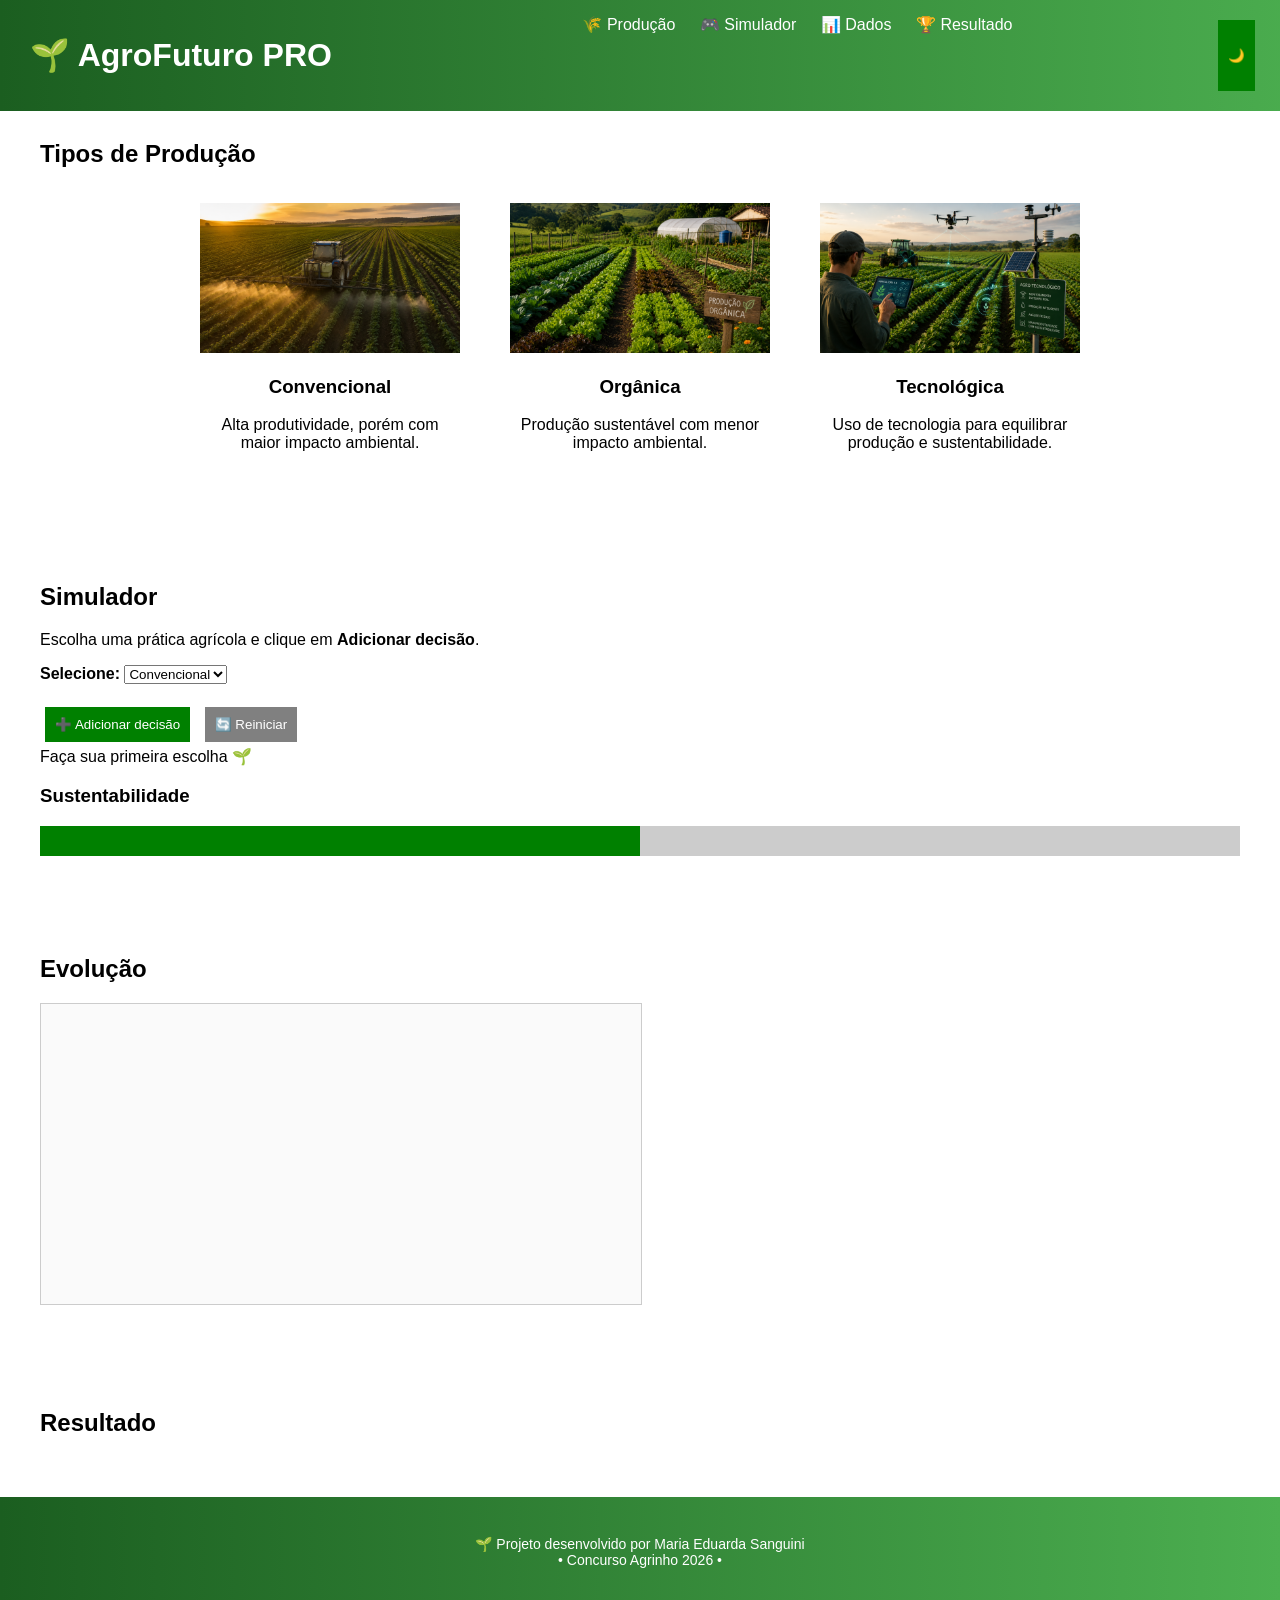
==== index.html @ e2603d2d "organização dos arquivos" ====
<!DOCTYPE html>
<html lang="pt-BR">
<head>
  <meta charset="UTF-8">
  <title>AgroFuturo PRO</title>
  <link rel="stylesheet" href="style.css">
</head>

<body>

<header>
  <h1>🌱 AgroFuturo PRO</h1>

  <nav aria-label="Menu principal">
    <a href="#explicacao">🌾 Produção</a>
    <a href="#simulador">🎮 Simulador</a>
    <a href="#grafico">📊 Dados</a>
    <a href="#resultadoFinal">🏆 Resultado</a>
  </nav>

  <button class="btn-dark" onclick="toggleDarkMode()">🌙</button>
</header>

<section id="explicacao">
  <h2>Tipos de Produção</h2>

  <div class="cards">

  <a href="paginas/convencional.html" class="card">
    <img src="img/convencional.png" alt="Trator aplicando agrotóxico em uma plantação de monocultura">
    <h3>Convencional</h3>
    <p>Alta produtividade, porém com maior impacto ambiental.</p>
  </a>

  <a href="paginas/organica.html" class="card">
    <img src="img/organica.png" alt="Horta com cultivo orgânico de alface e couve">
    <h3>Orgânica</h3>
    <p>Produção sustentável com menor impacto ambiental.</p>
  </a>

  <a href="paginas/tecnologica.html" class="card">
    <img src="img/tecnologica.png" alt="Uso de drones e painéis solares no monitoramento da lavoura">
    <h3>Tecnológica</h3>
    <p>Uso de tecnologia para equilibrar produção e sustentabilidade.</p>
  </a>

</div>
</section>

<section id="simulador">
  <h2>Simulador</h2>

  <p class="instrucao">
    Escolha uma prática agrícola e clique em <b>Adicionar decisão</b>.
  </p>

  <label for="pratica"><b>Selecione:</b></label>
  <select id="pratica">
    <option value="convencional">Convencional</option>
    <option value="organica">Orgânica</option>
    <option value="tecnologica">Tecnológica</option>
  </select>

  <br><br>

  <button onclick="simular()">➕ Adicionar decisão</button>
  <button onclick="reiniciar()" class="reset">🔄 Reiniciar</button>

  <div id="resultado" aria-live="polite">
    Faça sua primeira escolha 🌱
  </div>

  <h3>Sustentabilidade</h3>
  <div class="barra">
    <div id="nivel"></div>
  </div>
</section>

<section id="grafico">
  <h2>Evolução</h2>
  <canvas id="graficoCanvas" width="600" height="300"></canvas>
</section>

<section id="resultadoFinal">
  <h2>Resultado</h2>
  <p id="ranking"></p>
  <p id="relatorio"></p>
</section>

<footer>
  <p>
    🌱 Projeto desenvolvido por Maria Eduarda Sanguini<br>
    • Concurso Agrinho 2026 • 
  </p>
</footer>

<script src="script.js"></script>

</body>
</html>
---- style.css ----
body {
  margin: 0;
  font-family: Arial;
  padding-top: 80px;
}

header {
  position: fixed;
  top: 0;
  width: 100%;
  z-index: 1000; 
  background: linear-gradient(90deg, #1b5e20, #4caf50);
  color: white;
  display: flex;
  justify-content: space-between;
  padding: 15px 30px; 
  backdrop-filter: blur(6px);
}

.btn-dark {
  position: relative;
  right: 50px;
}

nav a {
  color: white;
  margin: 0 10px;
  text-decoration: none;
}

section {
  padding: 40px;
  scroll-margin-top: 100px;
}

.cards {
  display: flex;
  gap: 20px;
  flex-wrap: wrap;
  justify-content: center;
}

.card {
  text-decoration: none;
  color: inherit;
  width: 260px;
  background: white;
  border-radius: 12px;
  padding: 15px;
  text-align: center;
  transition: transform 0.3s, box-shadow 0.3s;
}
.card:hover {
  transform: translateY(-8px) scale(1.03);
  box-shadow: 0 12px 25px rgba(0,0,0,0.2);
}

.card img {
  width: 100%;
  height: 150px;
  object-fit: cover;
}

button {
  padding: 10px;
  margin: 5px;
  background: green;
  color: white;
  border: none;
  cursor: pointer;
}

.reset {
  background: gray;
}

.barra {
  width: 100%;
  height: 30px;
  background: #ccc;
}

#nivel {
  height: 100%;
  width: 50%;
  background: green;
}

/* gráfico */
canvas {
  background: #fafafa;
  border: 1px solid #ccc;
}

body {
  margin: 0;
  padding-top: 80px; /* 👈 compensação do menu fixo */
}

footer {
  text-align: center;
  padding: 25px;
  background: linear-gradient(90deg, #1b5e20, #4caf50);
  color: white;
  font-size: 14px;
}

/* dark mode */
.dark-mode footer {
  background: #0d1f0f;
}

/* dark mode */
.dark-mode {
  background: #121212;
  color: white;
}

.dark-mode section {
  background: #181818;
}

.dark-mode .card {
  background: #222;
}

.dark-mode canvas {
  background: #1e1e1e;
}

/* estilo da página convencional*/

.pagina-detalhe {
  display: flex;
  justify-content: center;
  align-items: center;
  padding: 120px 20px;
}

/* Caixa elegante do conteúdo */
.conteudo-box {
  max-width: 800px;
  background: white;
  padding: 30px;
  border-radius: 15px;
  text-align: center;

  /* sombra elegante */
  box-shadow: 0 10px 30px rgba(0,0,0,0.15);
}

/* Imagem menor e mais refinada */
.img-detalhe {
  width: 100%;
  max-width: 400px;
  border-radius: 12px;
  margin-bottom: 20px;

  /* leve sombra na imagem */
  box-shadow: 0 6px 15px rgba(0,0,0,0.2);
}

/* Título */
.conteudo-box h2 {
  margin-bottom: 15px;
}

/* Texto mais confortável */
.conteudo-box p {
  text-align: justify;
  line-height: 1.6;
  margin-bottom: 15px;
}

/* Botão elegante */
.conteudo-box button {
  margin-top: 20px;
  padding: 10px 20px;
  border: none;
  border-radius: 8px;
  background: #2e7d32;
  color: white;
  cursor: pointer;
  transition: 0.3s;
}

.conteudo-box button:hover {
  background: #1b5e20;
}
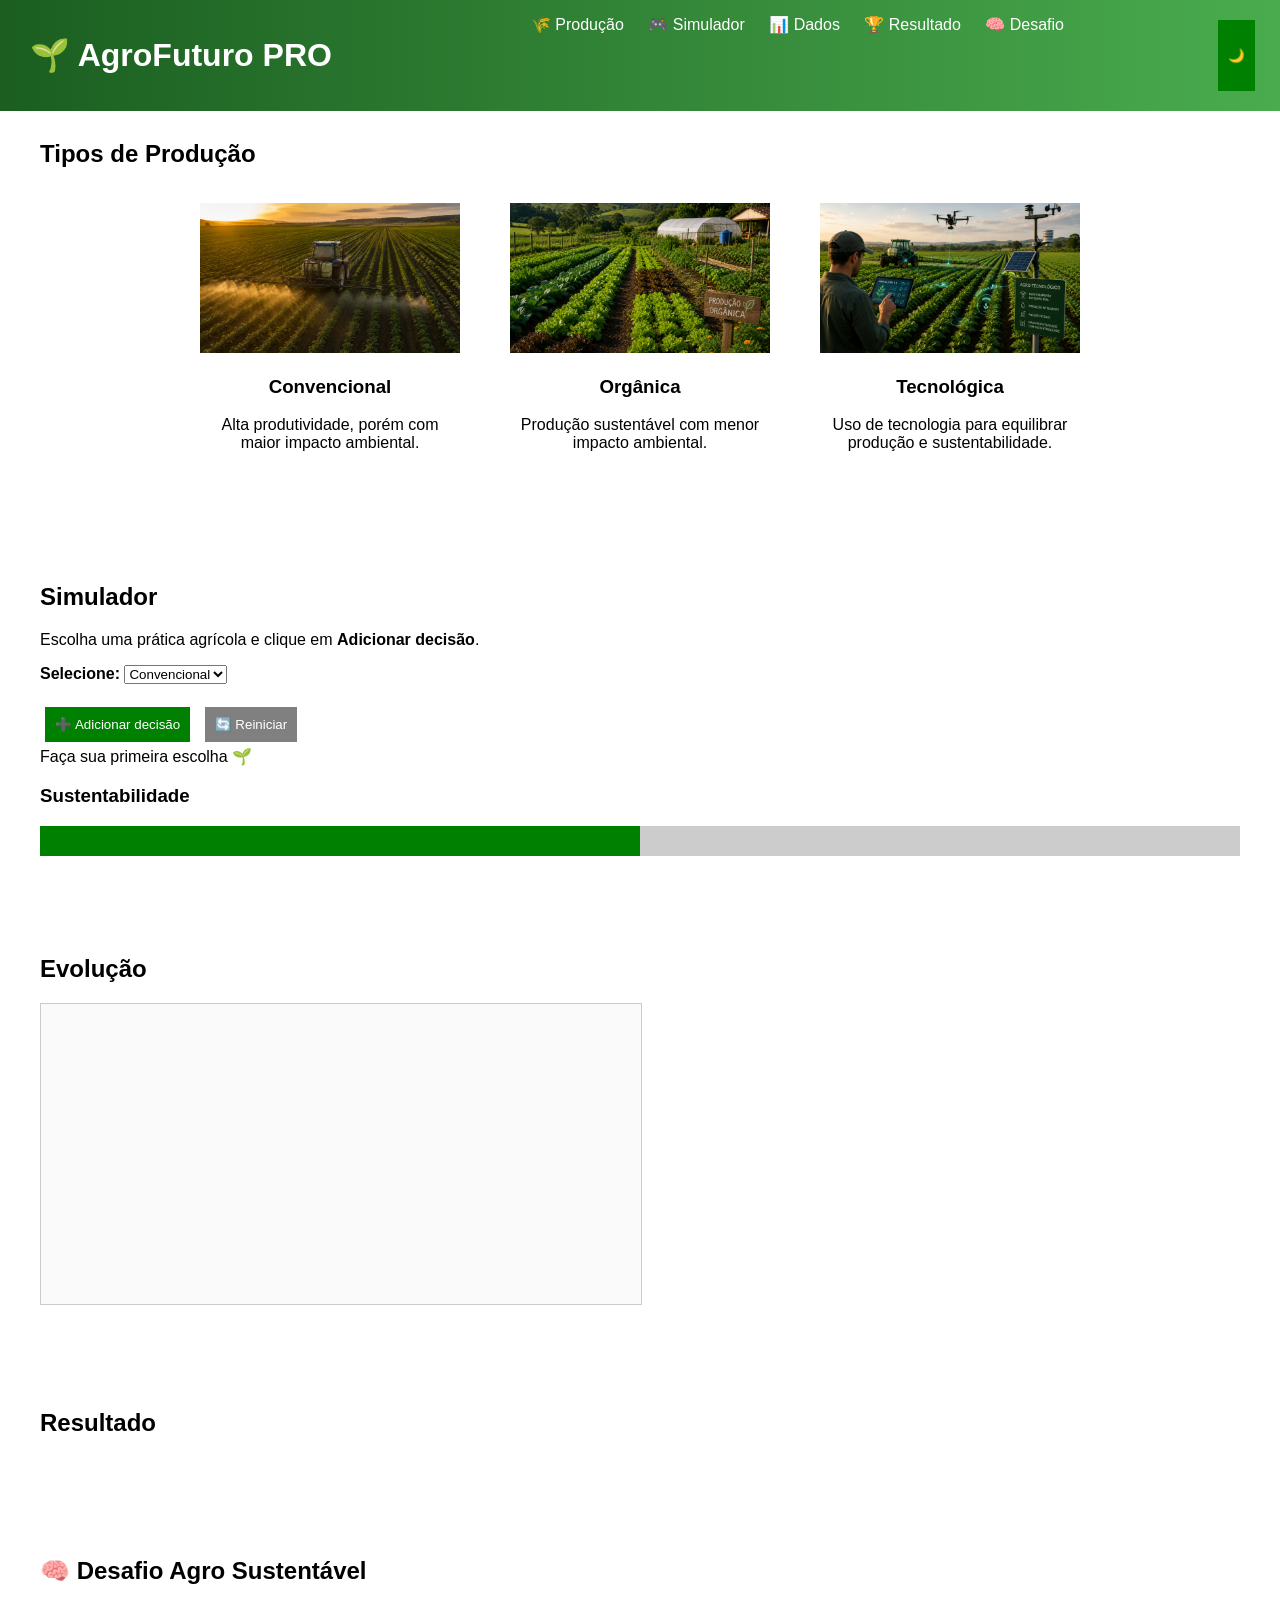
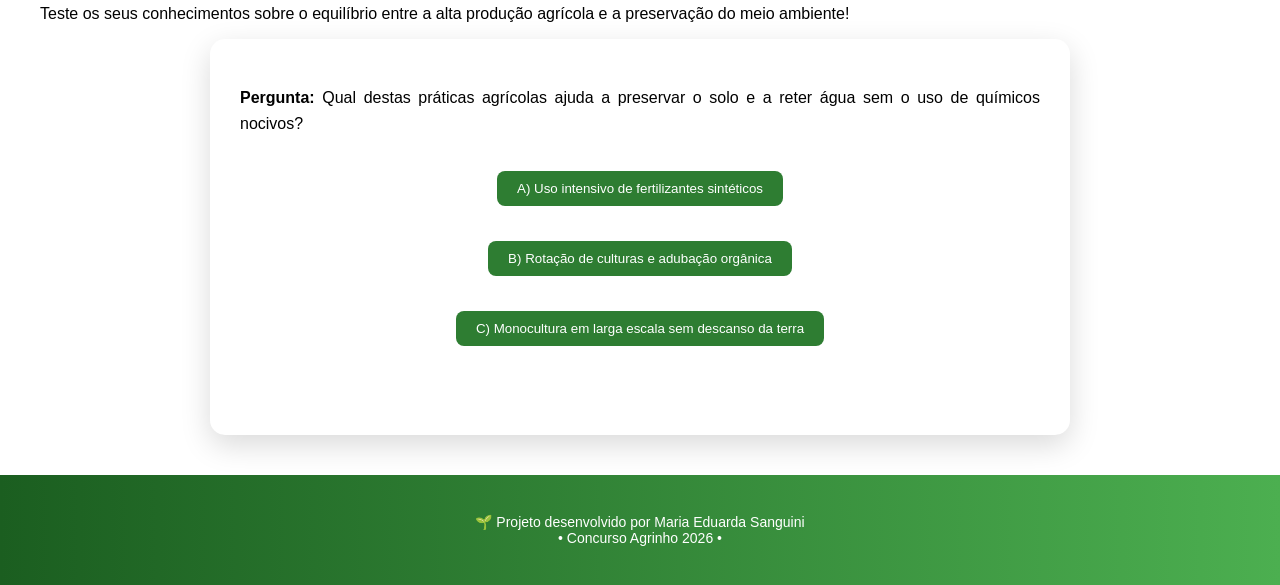
==== commit b5fc366d: "adição de uma nova funcionalidade" ====
--- a/index.html
+++ b/index.html
@@ -16,6 +16,7 @@
     <a href="#simulador">🎮 Simulador</a>
     <a href="#grafico">📊 Dados</a>
     <a href="#resultadoFinal">🏆 Resultado</a>
+    <a href="#desafio">🧠 Desafio</a>
   </nav>
 
   <button class="btn-dark" onclick="toggleDarkMode()">🌙</button>
@@ -87,6 +88,23 @@
   <p id="relatorio"></p>
 </section>
 
+<section id="desafio">
+    <h2>🧠 Desafio Agro Sustentável</h2>
+    <p>Teste os seus conhecimentos sobre o equilíbrio entre a alta produção agrícola e a preservação do meio ambiente!</p>
+    
+    <div class="conteudo-box" style="margin: 0 auto;">
+        <p id="pergunta"><b>Pergunta:</b> Qual destas práticas agrícolas ajuda a preservar o solo e a reter água sem o uso de químicos nocivos?</p>
+        
+        <div style="display: flex; flex-direction: column; gap: 10px; align-items: center;">
+            <button onclick="verificarResposta(false)">A) Uso intensivo de fertilizantes sintéticos</button>
+            <button onclick="verificarResposta(true)">B) Rotação de culturas e adubação orgânica</button>
+            <button onclick="verificarResposta(false)">C) Monocultura em larga escala sem descanso da terra</button>
+        </div>
+        
+        <p id="resultado-quiz" style="margin-top: 15px; font-weight: bold; min-height: 24px;"></p>
+    </div>
+</section>
+
 <footer>
   <p>
     🌱 Projeto desenvolvido por Maria Eduarda Sanguini<br>
--- a/style.css
+++ b/style.css
@@ -186,4 +186,10 @@
 
 .conteudo-box button:hover {
   background: #1b5e20;
+}
+
+.dark-mode .conteudo-box {
+    background: #222222; /* Um cinza escuro elegante */
+    color: white;        /* Garante que o texto fique branco dentro dela */
+    box-shadow: 0 10px 30px rgba(0, 0, 0, 0.5); /* Sombra mais escura para combinar */
 }
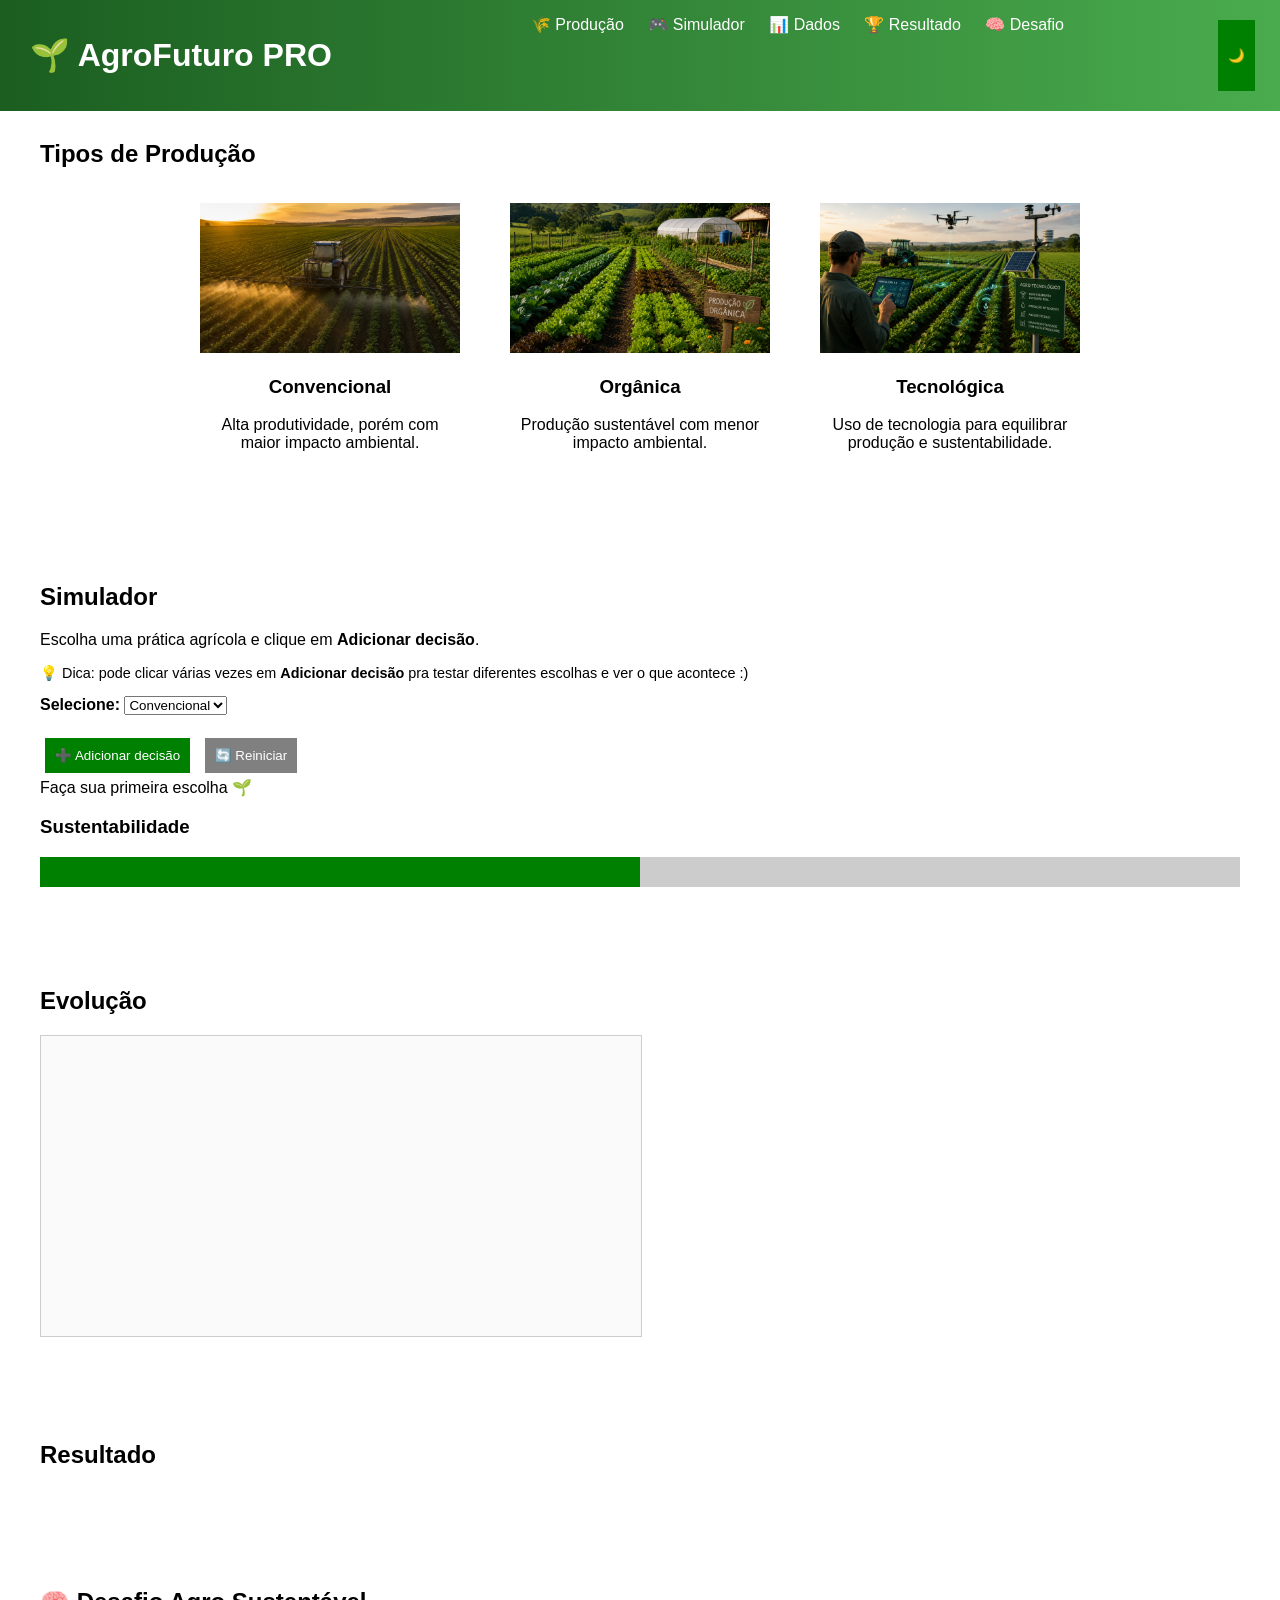
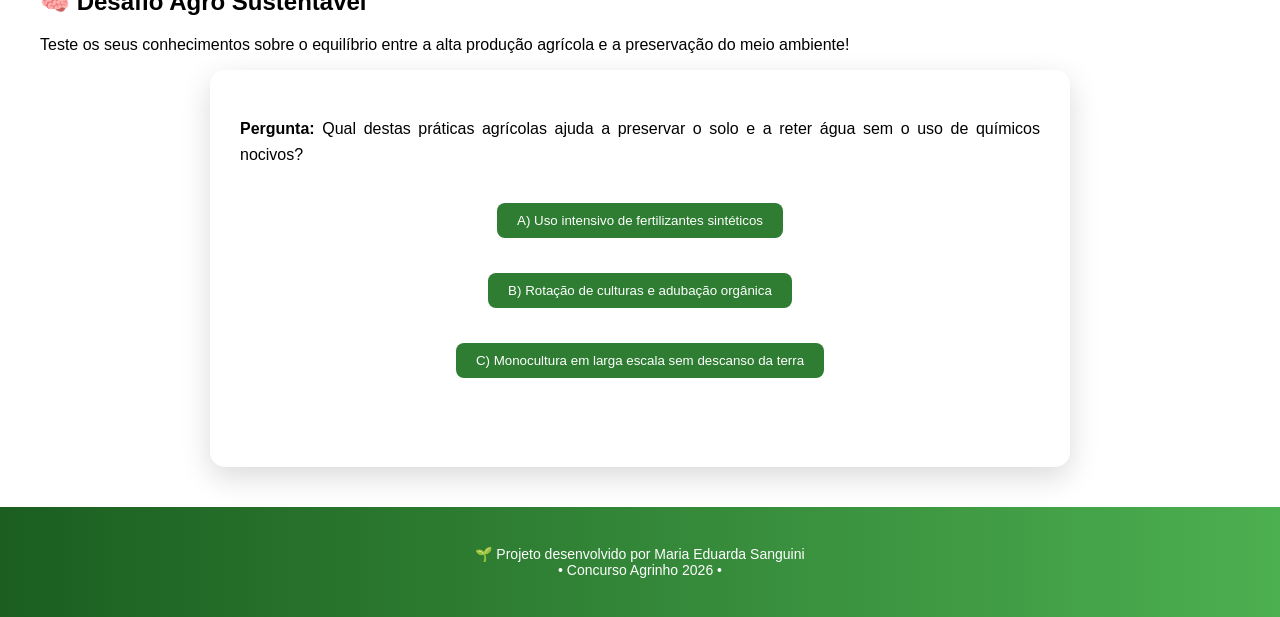
==== commit 3fdf6837: "adição de uma dica" ====
--- a/index.html
+++ b/index.html
@@ -3,6 +3,8 @@
 <head>
   <meta charset="UTF-8">
   <title>AgroFuturo PRO</title>
+
+  <!-- aqui estou puxando o arquivo de estilo (CSS) -->
   <link rel="stylesheet" href="style.css">
 </head>
 
@@ -11,6 +13,8 @@
 <header>
   <h1>🌱 AgroFuturo PRO</h1>
 
+  <!-- menu de navegação do site -->
+  <!-- esses links levam para partes da mesma página -->
   <nav aria-label="Menu principal">
     <a href="#explicacao">🌾 Produção</a>
     <a href="#simulador">🎮 Simulador</a>
@@ -19,6 +23,7 @@
     <a href="#desafio">🧠 Desafio</a>
   </nav>
 
+  <!-- botão que ativa o modo escuro -->
   <button class="btn-dark" onclick="toggleDarkMode()">🌙</button>
 </header>
 
@@ -27,6 +32,7 @@
 
   <div class="cards">
 
+  <!-- cada card é clicável e leva para outra página -->
   <a href="paginas/convencional.html" class="card">
     <img src="img/convencional.png" alt="Trator aplicando agrotóxico em uma plantação de monocultura">
     <h3>Convencional</h3>
@@ -51,10 +57,15 @@
 <section id="simulador">
   <h2>Simulador</h2>
 
+  <!-- instrução para o usuário -->
   <p class="instrucao">
     Escolha uma prática agrícola e clique em <b>Adicionar decisão</b>.
   </p>
+  <p class="instrucao" style="font-size: 0.9em;">
+  💡 Dica: pode clicar várias vezes em <b>Adicionar decisão</b> pra testar diferentes escolhas e ver o que acontece :)
+</p>
 
+  <!-- select = caixinha de seleção -->
   <label for="pratica"><b>Selecione:</b></label>
   <select id="pratica">
     <option value="convencional">Convencional</option>
@@ -64,14 +75,20 @@
 
   <br><br>
 
+  <!-- botão que chama a função simular() -->
   <button onclick="simular()">➕ Adicionar decisão</button>
+
+  <!-- botão para reiniciar tudo -->
   <button onclick="reiniciar()" class="reset">🔄 Reiniciar</button>
 
+  <!-- aqui aparece o resultado das escolhas -->
   <div id="resultado" aria-live="polite">
     Faça sua primeira escolha 🌱
   </div>
 
   <h3>Sustentabilidade</h3>
+
+  <!-- barrinha que mostra o nível -->
   <div class="barra">
     <div id="nivel"></div>
   </div>
@@ -79,28 +96,55 @@
 
 <section id="grafico">
   <h2>Evolução</h2>
+
+  <!-- canvas usado para desenhar o gráfico com JavaScript -->
   <canvas id="graficoCanvas" width="600" height="300"></canvas>
 </section>
 
 <section id="resultadoFinal">
   <h2>Resultado</h2>
+
+  <!-- ranking final -->
   <p id="ranking"></p>
+
+  <!-- explicação do resultado -->
   <p id="relatorio"></p>
 </section>
 
 <section id="desafio">
     <h2>🧠 Desafio Agro Sustentável</h2>
+
+    <!-- pequeno texto explicando o quiz -->
     <p>Teste os seus conhecimentos sobre o equilíbrio entre a alta produção agrícola e a preservação do meio ambiente!</p>
     
+    <!-- caixinha do quiz -->
     <div class="conteudo-box" style="margin: 0 auto;">
-        <p id="pergunta"><b>Pergunta:</b> Qual destas práticas agrícolas ajuda a preservar o solo e a reter água sem o uso de químicos nocivos?</p>
         
+        <!-- pergunta -->
+        <p id="pergunta">
+          <b>Pergunta:</b> Qual destas práticas agrícolas ajuda a preservar o solo e a reter água sem o uso de químicos nocivos?
+        </p>
+        
+        <!-- botões das respostas -->
         <div style="display: flex; flex-direction: column; gap: 10px; align-items: center;">
-            <button onclick="verificarResposta(false)">A) Uso intensivo de fertilizantes sintéticos</button>
-            <button onclick="verificarResposta(true)">B) Rotação de culturas e adubação orgânica</button>
-            <button onclick="verificarResposta(false)">C) Monocultura em larga escala sem descanso da terra</button>
+            
+            <!-- false = resposta errada -->
+            <button onclick="verificarResposta(false)">
+              A) Uso intensivo de fertilizantes sintéticos
+            </button>
+
+            <!-- true = resposta certa -->
+            <button onclick="verificarResposta(true)">
+              B) Rotação de culturas e adubação orgânica
+            </button>
+
+            <!-- errada também -->
+            <button onclick="verificarResposta(false)">
+              C) Monocultura em larga escala sem descanso da terra
+            </button>
         </div>
         
+        <!-- aqui aparece se acertou ou errou -->
         <p id="resultado-quiz" style="margin-top: 15px; font-weight: bold; min-height: 24px;"></p>
     </div>
 </section>
@@ -112,6 +156,7 @@
   </p>
 </footer>
 
+<!-- aqui estou conectando o JavaScript -->
 <script src="script.js"></script>
 
 </body>
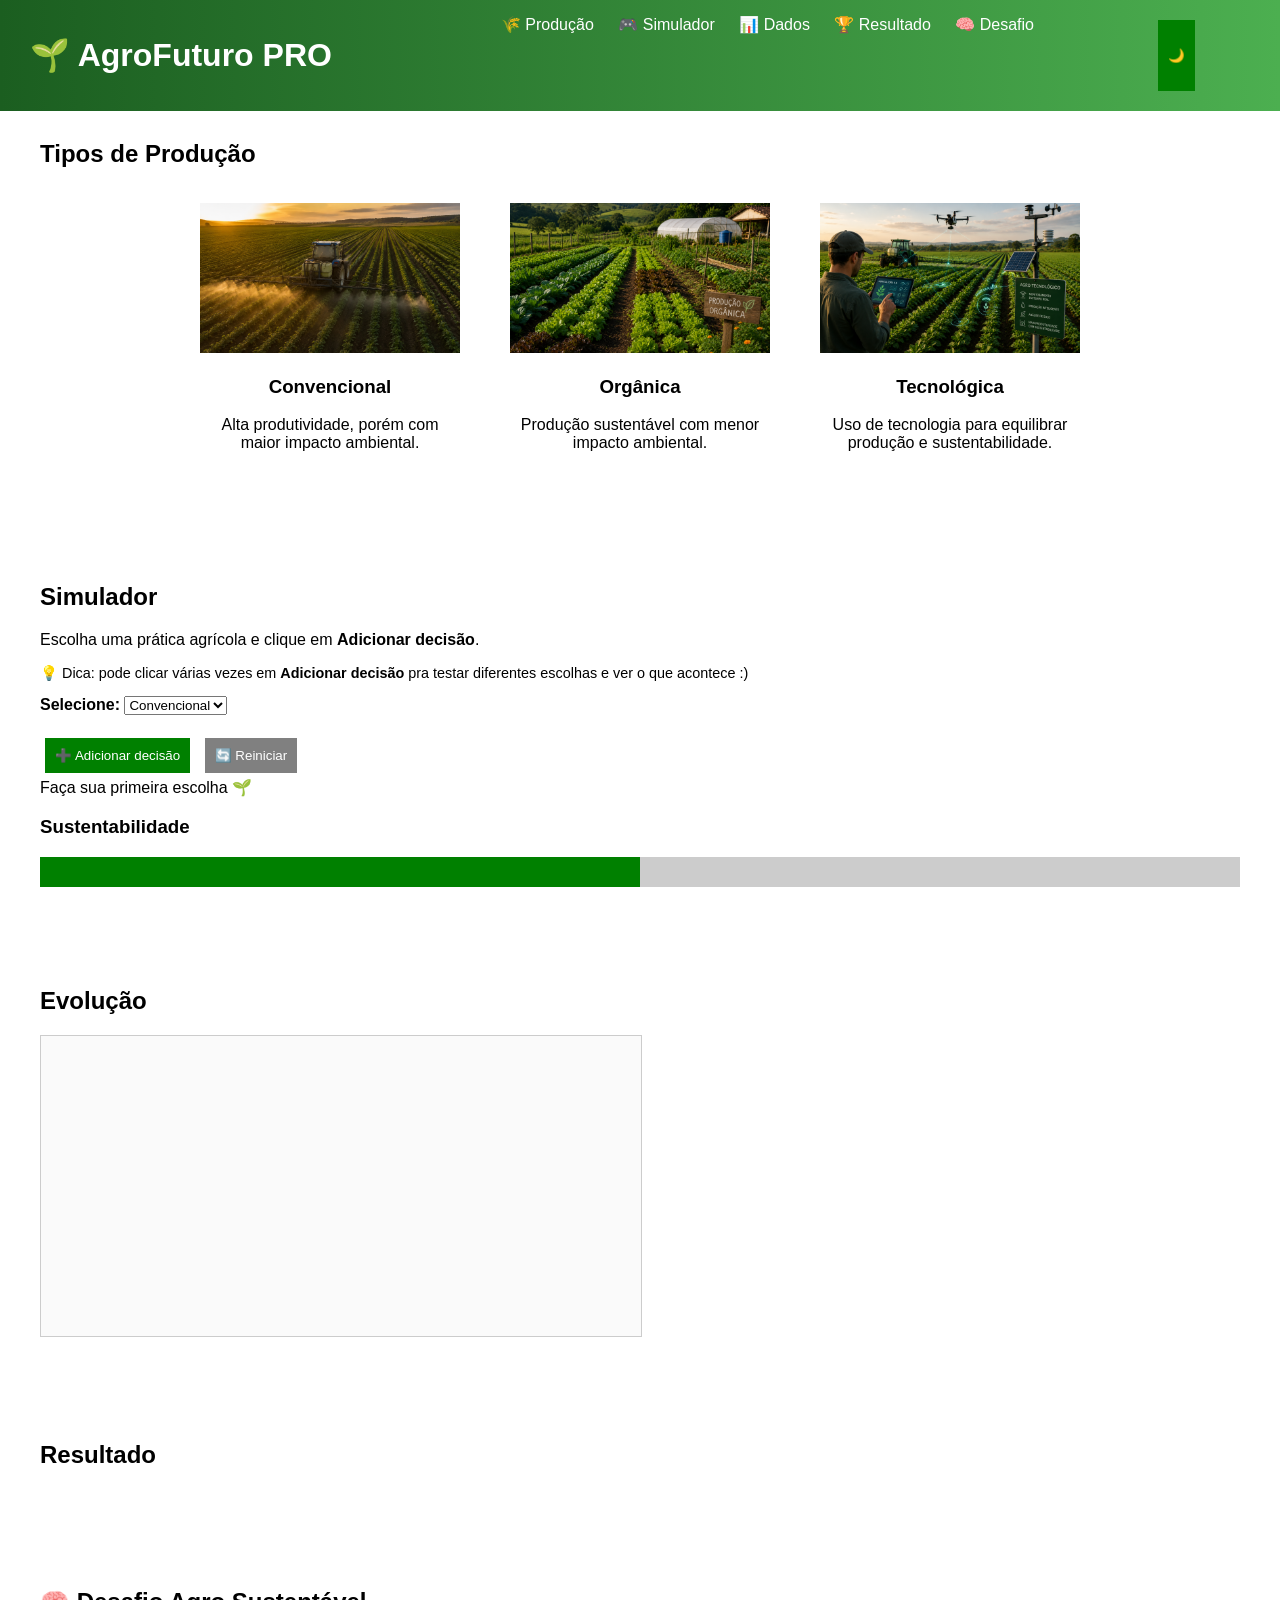
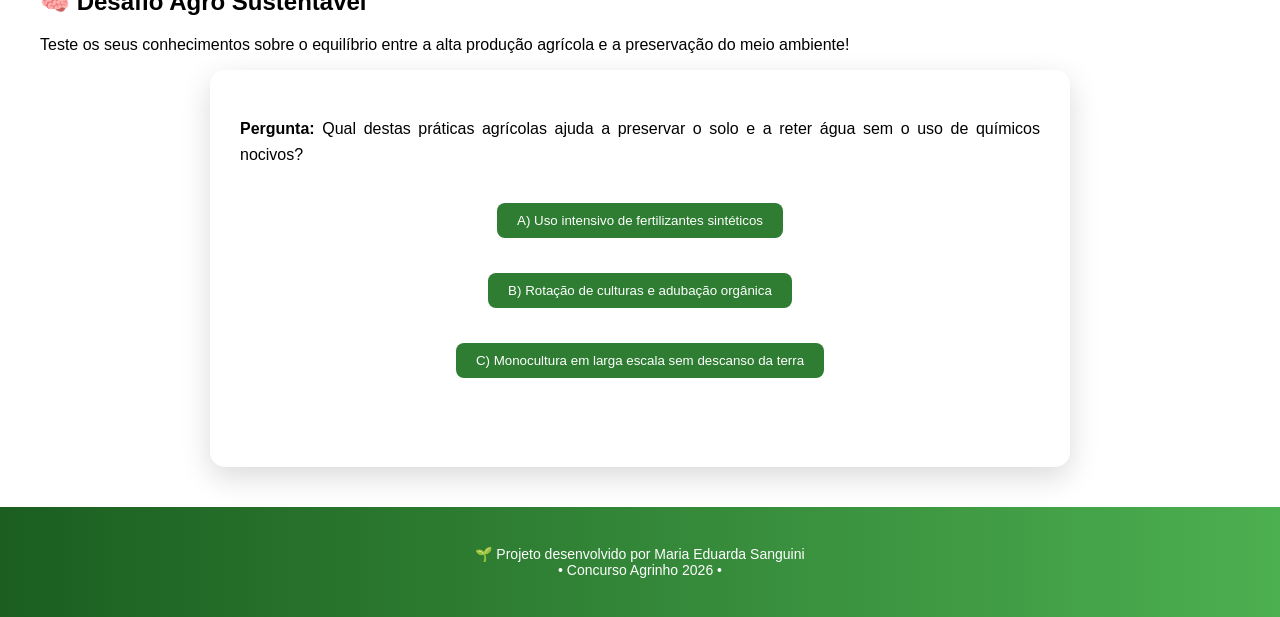
==== commit ff52f7a1: "correções" ====
--- a/index.html
+++ b/index.html
@@ -2,11 +2,13 @@
 <html lang="pt-BR">
 <head>
   <meta charset="UTF-8">
+  <meta name="viewport" content="width=device-width, initial-scale=1.0">
   <title>AgroFuturo PRO</title>
 
   <!-- aqui estou puxando o arquivo de estilo (CSS) -->
   <link rel="stylesheet" href="style.css">
 </head>
+<main>
 
 <body>
 
@@ -149,6 +151,8 @@
     </div>
 </section>
 
+</main>
+
 <footer>
   <p>
     🌱 Projeto desenvolvido por Maria Eduarda Sanguini<br>
--- a/style.css
+++ b/style.css
@@ -15,6 +15,7 @@
   justify-content: space-between;
   padding: 15px 30px; 
   backdrop-filter: blur(6px);
+  box-sizing: border-box;
 }
 
 .btn-dark {
@@ -90,6 +91,7 @@
 canvas {
   background: #fafafa;
   border: 1px solid #ccc;
+  max-width: 100%;
 }
 
 body {
@@ -192,4 +194,83 @@
     background: #222222; /* Um cinza escuro elegante */
     color: white;        /* Garante que o texto fique branco dentro dela */
     box-shadow: 0 10px 30px rgba(0, 0, 0, 0.5); /* Sombra mais escura para combinar */
+}
+
+/* ==========================
+   RESPONSIVIDADE CELULAR
+========================== */
+@media (max-width: 768px) {
+
+  body {
+    padding-top: 120px;
+  }
+
+  header {
+    flex-direction: column;
+    align-items: center;
+    text-align: center;
+    padding: 15px;
+  }
+
+  nav {
+    margin-top: 10px;
+  }
+
+  nav a {
+    display: inline-block;
+    margin: 6px;
+    font-size: 14px;
+  }
+
+  .btn-dark {
+    position: static;
+    margin-top: 10px;
+  }
+
+  section {
+    padding: 25px 15px;
+  }
+
+  .cards {
+    flex-direction: column;
+    align-items: center;
+  }
+
+  .card {
+    width: 90%;
+    max-width: 350px;
+  }
+
+  .card img {
+    height: 180px;
+  }
+
+  .pagina-detalhe {
+    padding: 110px 15px 40px;
+  }
+
+  .conteudo-box {
+    padding: 20px;
+  }
+
+  .conteudo-box p {
+    text-align: left;
+    font-size: 16px;
+    line-height: 1.8;
+  }
+
+  .img-detalhe {
+    max-width: 100%;
+  }
+
+  canvas {
+    width: 100% !important;
+    height: auto !important;
+  }
+
+  button {
+    width: 100%;
+    max-width: 300px;
+  }
+
 }
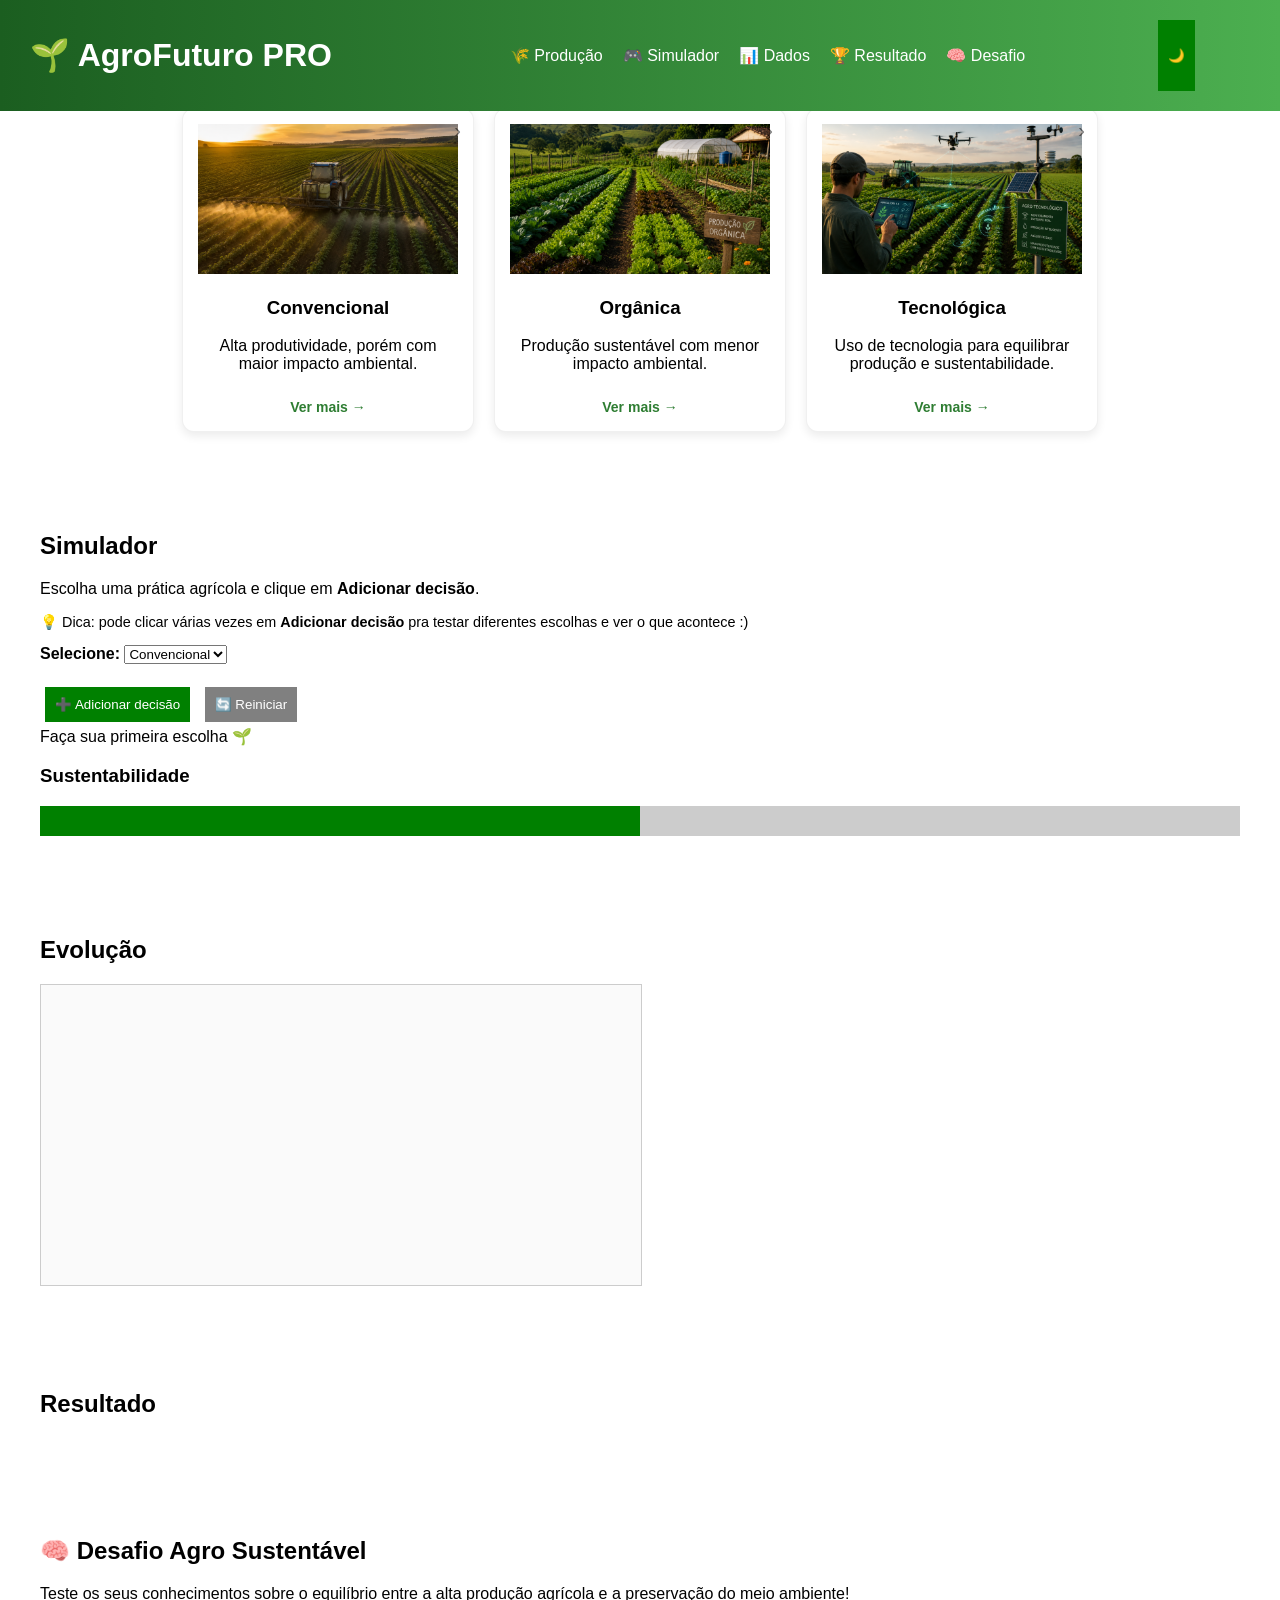
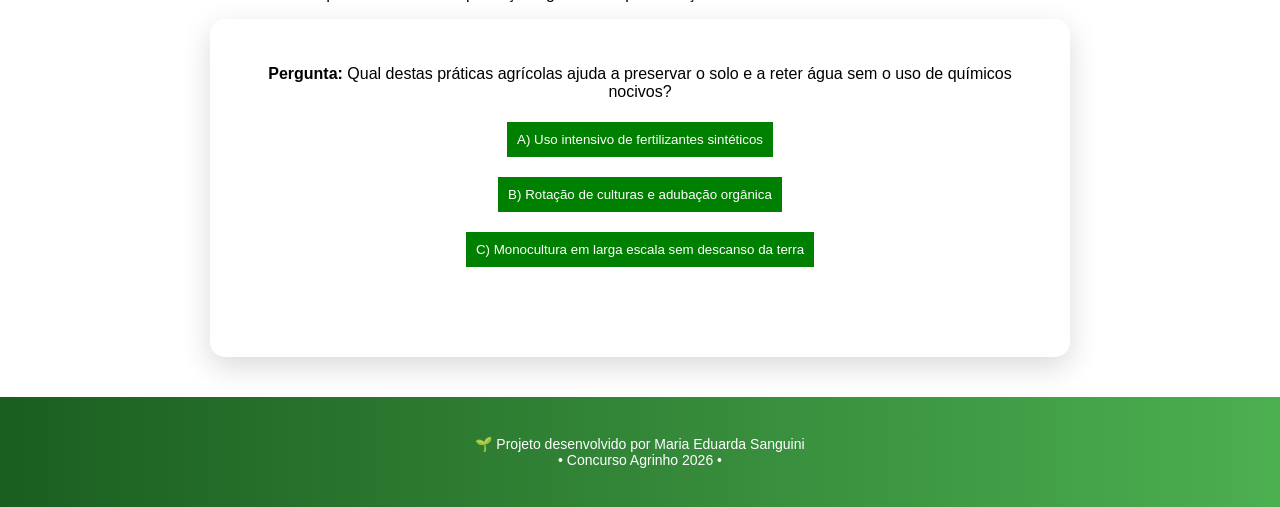
==== commit 3047e061: "correções" ====
--- a/index.html
+++ b/index.html
@@ -8,9 +8,10 @@
   <!-- aqui estou puxando o arquivo de estilo (CSS) -->
   <link rel="stylesheet" href="style.css">
 </head>
-<main>
 
 <body>
+
+<main>
 
 <header>
   <h1>🌱 AgroFuturo PRO</h1>
@@ -39,21 +40,30 @@
     <img src="img/convencional.png" alt="Trator aplicando agrotóxico em uma plantação de monocultura">
     <h3>Convencional</h3>
     <p>Alta produtividade, porém com maior impacto ambiental.</p>
+
+    <!-- indicador de clique (novo) -->
+    <span class="card-cta">Ver mais →</span>
   </a>
 
   <a href="paginas/organica.html" class="card">
     <img src="img/organica.png" alt="Horta com cultivo orgânico de alface e couve">
     <h3>Orgânica</h3>
     <p>Produção sustentável com menor impacto ambiental.</p>
+
+    <!-- indicador de clique (novo) -->
+    <span class="card-cta">Ver mais →</span>
   </a>
 
   <a href="paginas/tecnologica.html" class="card">
     <img src="img/tecnologica.png" alt="Uso de drones e painéis solares no monitoramento da lavoura">
     <h3>Tecnológica</h3>
     <p>Uso de tecnologia para equilibrar produção e sustentabilidade.</p>
+
+    <!-- indicador de clique (novo) -->
+    <span class="card-cta">Ver mais →</span>
   </a>
 
-</div>
+  </div>
 </section>
 
 <section id="simulador">
@@ -63,9 +73,10 @@
   <p class="instrucao">
     Escolha uma prática agrícola e clique em <b>Adicionar decisão</b>.
   </p>
+
   <p class="instrucao" style="font-size: 0.9em;">
-  💡 Dica: pode clicar várias vezes em <b>Adicionar decisão</b> pra testar diferentes escolhas e ver o que acontece :)
-</p>
+    💡 Dica: pode clicar várias vezes em <b>Adicionar decisão</b> pra testar diferentes escolhas e ver o que acontece :)
+  </p>
 
   <!-- select = caixinha de seleção -->
   <label for="pratica"><b>Selecione:</b></label>
@@ -114,41 +125,42 @@
 </section>
 
 <section id="desafio">
-    <h2>🧠 Desafio Agro Sustentável</h2>
+  <h2>🧠 Desafio Agro Sustentável</h2>
 
-    <!-- pequeno texto explicando o quiz -->
-    <p>Teste os seus conhecimentos sobre o equilíbrio entre a alta produção agrícola e a preservação do meio ambiente!</p>
-    
-    <!-- caixinha do quiz -->
-    <div class="conteudo-box" style="margin: 0 auto;">
-        
-        <!-- pergunta -->
-        <p id="pergunta">
-          <b>Pergunta:</b> Qual destas práticas agrícolas ajuda a preservar o solo e a reter água sem o uso de químicos nocivos?
-        </p>
-        
-        <!-- botões das respostas -->
-        <div style="display: flex; flex-direction: column; gap: 10px; align-items: center;">
-            
-            <!-- false = resposta errada -->
-            <button onclick="verificarResposta(false)">
-              A) Uso intensivo de fertilizantes sintéticos
-            </button>
+  <!-- pequeno texto explicando o quiz -->
+  <p>Teste os seus conhecimentos sobre o equilíbrio entre a alta produção agrícola e a preservação do meio ambiente!</p>
 
-            <!-- true = resposta certa -->
-            <button onclick="verificarResposta(true)">
-              B) Rotação de culturas e adubação orgânica
-            </button>
+  <!-- caixinha do quiz -->
+  <div class="conteudo-box" style="margin: 0 auto;">
 
-            <!-- errada também -->
-            <button onclick="verificarResposta(false)">
-              C) Monocultura em larga escala sem descanso da terra
-            </button>
-        </div>
-        
-        <!-- aqui aparece se acertou ou errou -->
-        <p id="resultado-quiz" style="margin-top: 15px; font-weight: bold; min-height: 24px;"></p>
+    <!-- pergunta -->
+    <p id="pergunta">
+      <b>Pergunta:</b> Qual destas práticas agrícolas ajuda a preservar o solo e a reter água sem o uso de químicos nocivos?
+    </p>
+
+    <!-- botões das respostas -->
+    <div style="display: flex; flex-direction: column; gap: 10px; align-items: center;">
+
+      <!-- false = resposta errada -->
+      <button onclick="verificarResposta(false)">
+        A) Uso intensivo de fertilizantes sintéticos
+      </button>
+
+      <!-- true = resposta certa -->
+      <button onclick="verificarResposta(true)">
+        B) Rotação de culturas e adubação orgânica
+      </button>
+
+      <!-- errada também -->
+      <button onclick="verificarResposta(false)">
+        C) Monocultura em larga escala sem descanso da terra
+      </button>
+
     </div>
+
+    <!-- aqui aparece se acertou ou errou -->
+    <p id="resultado-quiz" style="margin-top: 15px; font-weight: bold; min-height: 24px;"></p>
+  </div>
 </section>
 
 </main>
--- a/style.css
+++ b/style.css
@@ -1,39 +1,53 @@
 body {
   margin: 0;
   font-family: Arial;
-  padding-top: 80px;
-}
-
+}
+
+/* HEADER FIXO */
 header {
   position: fixed;
   top: 0;
   width: 100%;
-  z-index: 1000; 
+  z-index: 1000;
   background: linear-gradient(90deg, #1b5e20, #4caf50);
   color: white;
   display: flex;
   justify-content: space-between;
-  padding: 15px 30px; 
+  padding: 15px 30px;
   backdrop-filter: blur(6px);
   box-sizing: border-box;
 }
 
+/* MENU */
+nav {
+  display: flex;
+  align-items: center;
+}
+
+nav a {
+  color: white;
+  margin: 0 10px;
+  text-decoration: none;
+}
+
+/* BOTÃO DARK MODE */
 .btn-dark {
   position: relative;
   right: 50px;
 }
 
-nav a {
-  color: white;
-  margin: 0 10px;
-  text-decoration: none;
-}
-
+/* SCROLL SUAVE E CORRETO (SOLUÇÃO DEFINITIVA) */
+html {
+  scroll-padding-top: 120px;
+  scroll-behavior: smooth;
+}
+
+/* SEÇÕES */
 section {
   padding: 40px;
-  scroll-margin-top: 100px;
-}
-
+}
+
+/* CARDS */
 .cards {
   display: flex;
   gap: 20px;
@@ -41,6 +55,7 @@
   justify-content: center;
 }
 
+/* CARD MELHORADO (UX MOBILE) */
 .card {
   text-decoration: none;
   color: inherit;
@@ -49,19 +64,53 @@
   border-radius: 12px;
   padding: 15px;
   text-align: center;
-  transition: transform 0.3s, box-shadow 0.3s;
-}
+
+  transition: transform 0.2s ease, box-shadow 0.2s ease;
+
+  cursor: pointer;
+  border: 1px solid rgba(0,0,0,0.06);
+  box-shadow: 0 4px 10px rgba(0,0,0,0.08);
+
+  position: relative;
+}
+
 .card:hover {
   transform: translateY(-8px) scale(1.03);
   box-shadow: 0 12px 25px rgba(0,0,0,0.2);
 }
 
+/* FEEDBACK DE TOQUE MOBILE */
+.card:active {
+  transform: scale(0.97);
+}
+
+/* ÍCONE INDICANDO CLIQUE */
+.card::after {
+  content: "›";
+  position: absolute;
+  top: 10px;
+  right: 12px;
+  font-size: 20px;
+  opacity: 0.5;
+}
+
+/* TEXTO “VER MAIS” */
+.card-cta {
+  display: inline-block;
+  margin-top: 10px;
+  font-weight: bold;
+  color: #2e7d32;
+  font-size: 14px;
+}
+
+/* IMAGEM CARD */
 .card img {
   width: 100%;
   height: 150px;
   object-fit: cover;
 }
 
+/* BOTÕES */
 button {
   padding: 10px;
   margin: 5px;
@@ -75,6 +124,7 @@
   background: gray;
 }
 
+/* BARRA */
 .barra {
   width: 100%;
   height: 30px;
@@ -87,18 +137,14 @@
   background: green;
 }
 
-/* gráfico */
+/* CANVAS */
 canvas {
   background: #fafafa;
   border: 1px solid #ccc;
   max-width: 100%;
 }
 
-body {
-  margin: 0;
-  padding-top: 80px; /* 👈 compensação do menu fixo */
-}
-
+/* FOOTER */
 footer {
   text-align: center;
   padding: 25px;
@@ -107,31 +153,29 @@
   font-size: 14px;
 }
 
-/* dark mode */
+/* DARK MODE */
+.dark-mode {
+  background: #121212;
+  color: white;
+}
+
+.dark-mode section {
+  background: #181818;
+}
+
+.dark-mode .card {
+  background: #222;
+}
+
+.dark-mode canvas {
+  background: #1e1e1e;
+}
+
 .dark-mode footer {
   background: #0d1f0f;
 }
 
-/* dark mode */
-.dark-mode {
-  background: #121212;
-  color: white;
-}
-
-.dark-mode section {
-  background: #181818;
-}
-
-.dark-mode .card {
-  background: #222;
-}
-
-.dark-mode canvas {
-  background: #1e1e1e;
-}
-
-/* estilo da página convencional*/
-
+/* DETALHE */
 .pagina-detalhe {
   display: flex;
   justify-content: center;
@@ -139,71 +183,17 @@
   padding: 120px 20px;
 }
 
-/* Caixa elegante do conteúdo */
 .conteudo-box {
   max-width: 800px;
   background: white;
   padding: 30px;
   border-radius: 15px;
   text-align: center;
-
-  /* sombra elegante */
   box-shadow: 0 10px 30px rgba(0,0,0,0.15);
 }
 
-/* Imagem menor e mais refinada */
-.img-detalhe {
-  width: 100%;
-  max-width: 400px;
-  border-radius: 12px;
-  margin-bottom: 20px;
-
-  /* leve sombra na imagem */
-  box-shadow: 0 6px 15px rgba(0,0,0,0.2);
-}
-
-/* Título */
-.conteudo-box h2 {
-  margin-bottom: 15px;
-}
-
-/* Texto mais confortável */
-.conteudo-box p {
-  text-align: justify;
-  line-height: 1.6;
-  margin-bottom: 15px;
-}
-
-/* Botão elegante */
-.conteudo-box button {
-  margin-top: 20px;
-  padding: 10px 20px;
-  border: none;
-  border-radius: 8px;
-  background: #2e7d32;
-  color: white;
-  cursor: pointer;
-  transition: 0.3s;
-}
-
-.conteudo-box button:hover {
-  background: #1b5e20;
-}
-
-.dark-mode .conteudo-box {
-    background: #222222; /* Um cinza escuro elegante */
-    color: white;        /* Garante que o texto fique branco dentro dela */
-    box-shadow: 0 10px 30px rgba(0, 0, 0, 0.5); /* Sombra mais escura para combinar */
-}
-
-/* ==========================
-   RESPONSIVIDADE CELULAR
-========================== */
+/* RESPONSIVO */
 @media (max-width: 768px) {
-
-  body {
-    padding-top: 120px;
-  }
 
   header {
     flex-direction: column;
@@ -213,13 +203,17 @@
   }
 
   nav {
+    flex-wrap: wrap;
+    justify-content: center;
+    gap: 8px;
     margin-top: 10px;
   }
 
   nav a {
-    display: inline-block;
-    margin: 6px;
-    font-size: 14px;
+    background: rgba(255,255,255,0.15);
+    padding: 8px 12px;
+    border-radius: 20px;
+    font-size: 13px;
   }
 
   .btn-dark {
@@ -245,24 +239,6 @@
     height: 180px;
   }
 
-  .pagina-detalhe {
-    padding: 110px 15px 40px;
-  }
-
-  .conteudo-box {
-    padding: 20px;
-  }
-
-  .conteudo-box p {
-    text-align: left;
-    font-size: 16px;
-    line-height: 1.8;
-  }
-
-  .img-detalhe {
-    max-width: 100%;
-  }
-
   canvas {
     width: 100% !important;
     height: auto !important;
@@ -272,5 +248,4 @@
     width: 100%;
     max-width: 300px;
   }
-
 }
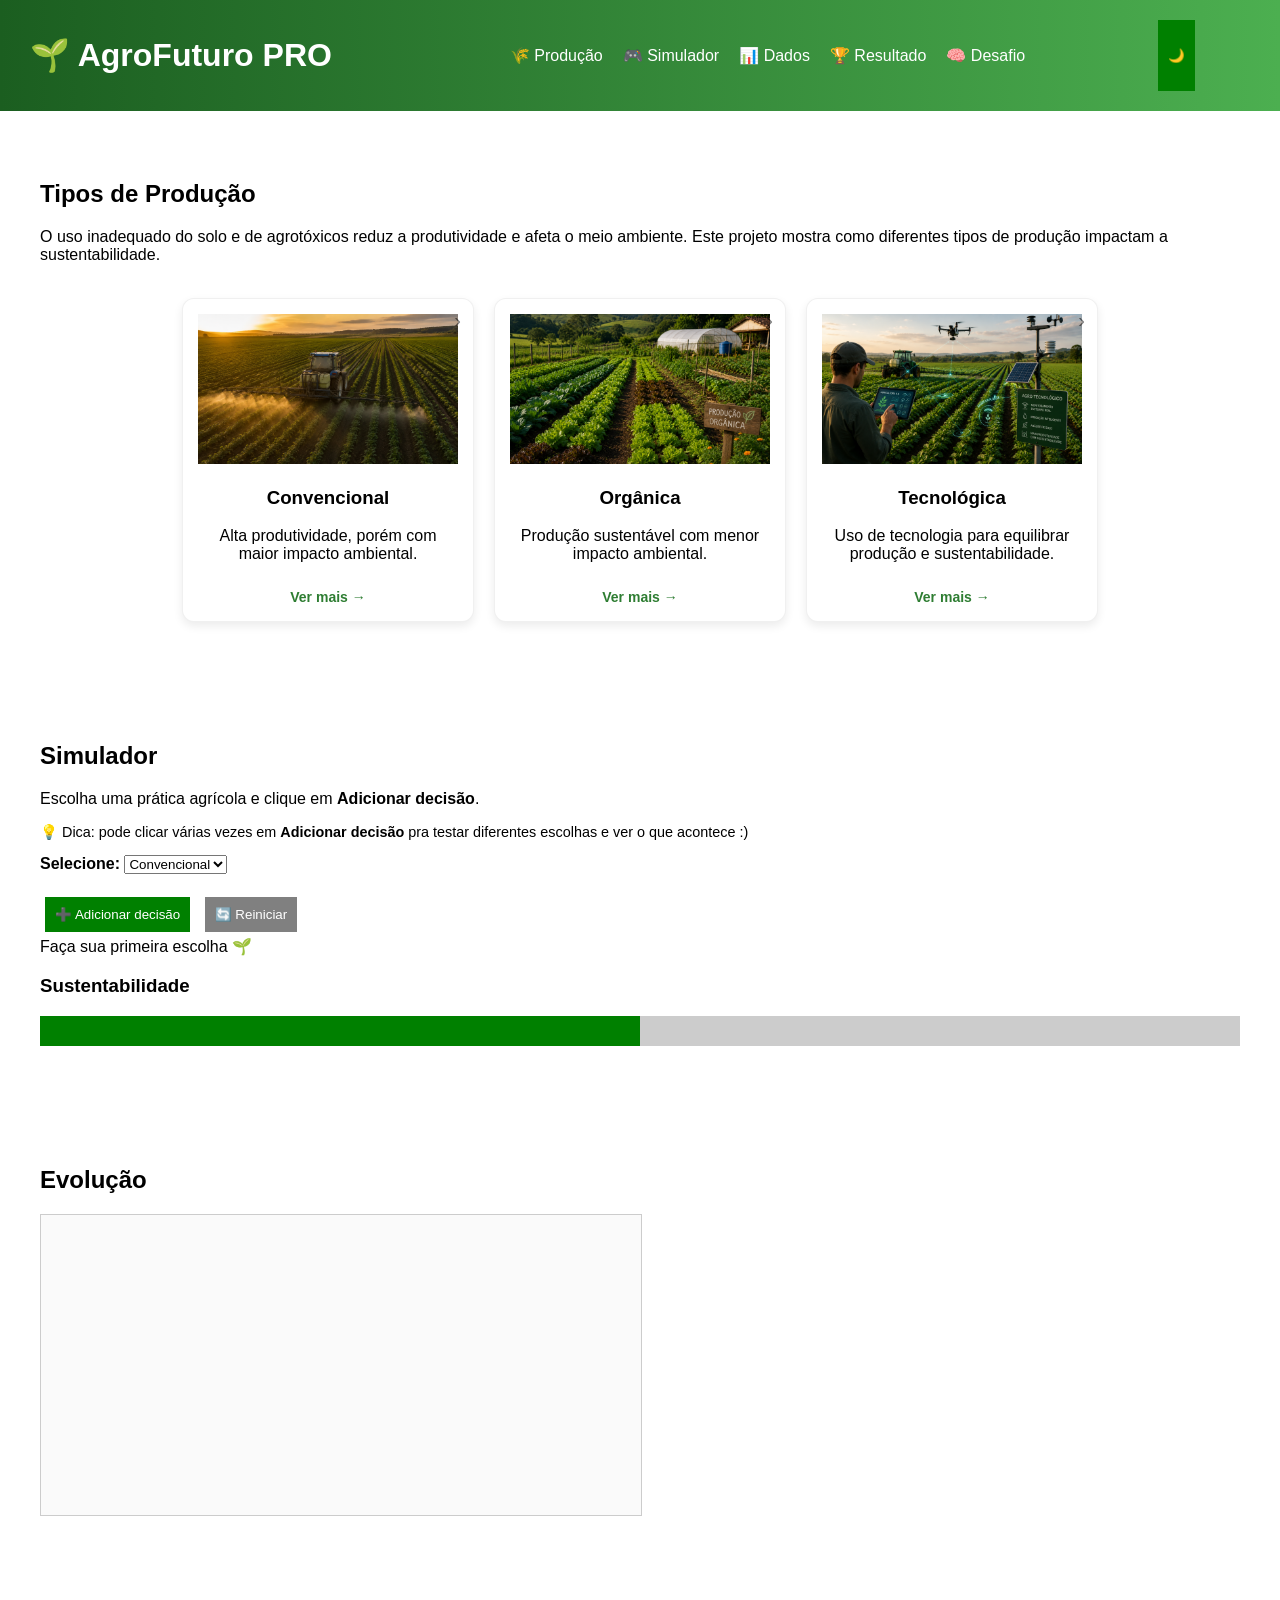
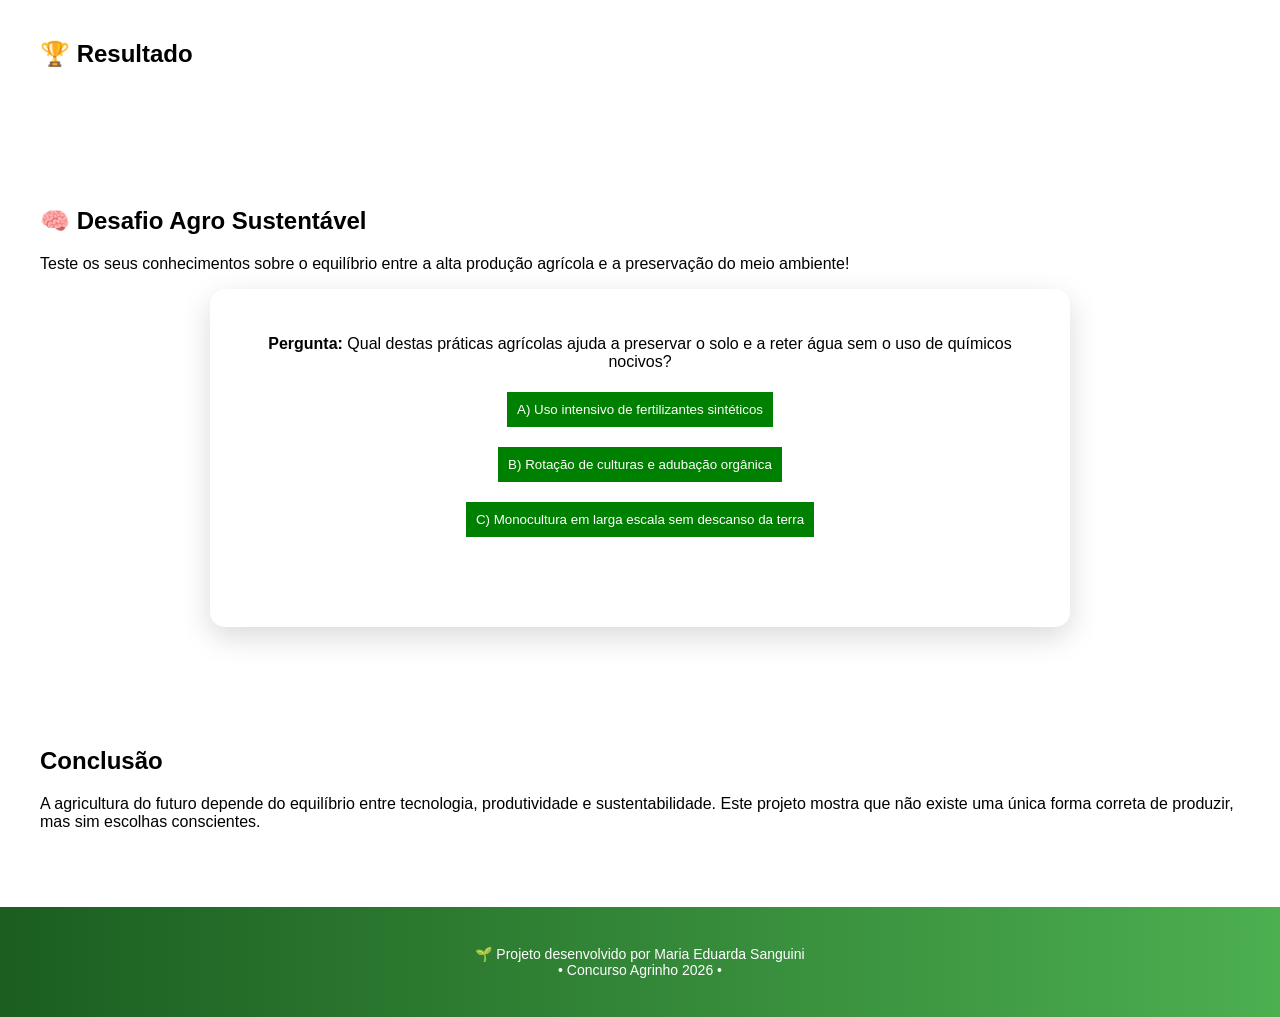
==== commit fc5945b7: "polimento final" ====
--- a/index.html
+++ b/index.html
@@ -32,6 +32,8 @@
 
 <section id="explicacao">
   <h2>Tipos de Produção</h2>
+  <p>O uso inadequado do solo e de agrotóxicos reduz a produtividade e afeta o meio ambiente. Este projeto mostra como diferentes tipos de produção impactam a sustentabilidade.</p>
+  <br>
 
   <div class="cards">
 
@@ -115,7 +117,7 @@
 </section>
 
 <section id="resultadoFinal">
-  <h2>Resultado</h2>
+  <h2>🏆 Resultado</h2>
 
   <!-- ranking final -->
   <p id="ranking"></p>
@@ -163,6 +165,15 @@
   </div>
 </section>
 
+<section id="conclusao">
+  <h2>Conclusão</h2>
+
+  <p>
+    A agricultura do futuro depende do equilíbrio entre tecnologia, produtividade e sustentabilidade.
+    Este projeto mostra que não existe uma única forma correta de produzir, mas sim escolhas conscientes.
+  </p>
+</section>
+
 </main>
 
 <footer>
--- a/style.css
+++ b/style.css
@@ -1,18 +1,27 @@
+
 body {
   margin: 0;
   font-family: Arial;
-}
-
-/* HEADER FIXO */
+
+  /* espaço estrutural para o header fixo */
+  padding-top: 120px;
+}
+
+/* ==========================
+   HEADER FIXO
+========================== */
 header {
   position: fixed;
   top: 0;
   width: 100%;
   z-index: 1000;
+
   background: linear-gradient(90deg, #1b5e20, #4caf50);
   color: white;
+
   display: flex;
   justify-content: space-between;
+
   padding: 15px 30px;
   backdrop-filter: blur(6px);
   box-sizing: border-box;
@@ -36,18 +45,17 @@
   right: 50px;
 }
 
-/* SCROLL SUAVE E CORRETO (SOLUÇÃO DEFINITIVA) */
-html {
-  scroll-padding-top: 120px;
-  scroll-behavior: smooth;
-}
-
-/* SEÇÕES */
+/* ==========================
+   SCROLL CORRETO (ÂNCORAS)
+========================== */
 section {
-  padding: 40px;
-}
-
-/* CARDS */
+  padding: 40px 40px 60px;
+  scroll-margin-top: 140px;
+}
+
+/* ==========================
+   CARDS DA HOME
+========================== */
 .cards {
   display: flex;
   gap: 20px;
@@ -55,19 +63,21 @@
   justify-content: center;
 }
 
-/* CARD MELHORADO (UX MOBILE) */
 .card {
   text-decoration: none;
   color: inherit;
+
   width: 260px;
   background: white;
+
   border-radius: 12px;
   padding: 15px;
+
   text-align: center;
 
   transition: transform 0.2s ease, box-shadow 0.2s ease;
-
   cursor: pointer;
+
   border: 1px solid rgba(0,0,0,0.06);
   box-shadow: 0 4px 10px rgba(0,0,0,0.08);
 
@@ -79,12 +89,10 @@
   box-shadow: 0 12px 25px rgba(0,0,0,0.2);
 }
 
-/* FEEDBACK DE TOQUE MOBILE */
 .card:active {
   transform: scale(0.97);
 }
 
-/* ÍCONE INDICANDO CLIQUE */
 .card::after {
   content: "›";
   position: absolute;
@@ -94,7 +102,6 @@
   opacity: 0.5;
 }
 
-/* TEXTO “VER MAIS” */
 .card-cta {
   display: inline-block;
   margin-top: 10px;
@@ -103,14 +110,15 @@
   font-size: 14px;
 }
 
-/* IMAGEM CARD */
 .card img {
   width: 100%;
   height: 150px;
   object-fit: cover;
 }
 
-/* BOTÕES */
+/* ==========================
+   BOTÕES
+========================== */
 button {
   padding: 10px;
   margin: 5px;
@@ -124,7 +132,9 @@
   background: gray;
 }
 
-/* BARRA */
+/* ==========================
+   BARRA DE PROGRESSO
+========================== */
 .barra {
   width: 100%;
   height: 30px;
@@ -137,14 +147,18 @@
   background: green;
 }
 
-/* CANVAS */
+/* ==========================
+   GRÁFICO
+========================== */
 canvas {
   background: #fafafa;
   border: 1px solid #ccc;
   max-width: 100%;
 }
 
-/* FOOTER */
+/* ==========================
+   FOOTER
+========================== */
 footer {
   text-align: center;
   padding: 25px;
@@ -153,7 +167,9 @@
   font-size: 14px;
 }
 
-/* DARK MODE */
+/* ==========================
+   DARK MODE
+========================== */
 .dark-mode {
   background: #121212;
   color: white;
@@ -175,7 +191,9 @@
   background: #0d1f0f;
 }
 
-/* DETALHE */
+/* ==========================
+   PÁGINA DETALHE (IMPORTANTE)
+========================== */
 .pagina-detalhe {
   display: flex;
   justify-content: center;
@@ -186,34 +204,67 @@
 .conteudo-box {
   max-width: 800px;
   background: white;
+
   padding: 30px;
   border-radius: 15px;
+
   text-align: center;
+
   box-shadow: 0 10px 30px rgba(0,0,0,0.15);
 }
 
-/* RESPONSIVO */
+/* ==========================
+   IMAGEM DETALHE (CORREÇÃO GLOBAL)
+========================== */
+.img-detalhe {
+  width: 100%;
+  max-width: 450px;
+
+  height: auto;
+
+  display: block;
+  margin: 0 auto 20px auto;
+
+  border-radius: 12px;
+  box-shadow: 0 6px 15px rgba(0,0,0,0.2);
+
+  transition: transform 0.3s ease;
+}
+
+.img-detalhe:hover {
+  transform: scale(1.02);
+}
+
+/* ==========================
+   RESPONSIVIDADE
+========================== */
 @media (max-width: 768px) {
 
   header {
     flex-direction: column;
     align-items: center;
     text-align: center;
-    padding: 15px;
+
+    padding: 10px 15px;
+  }
+
+  header h1 {
+    font-size: 1.1rem;
+    margin: 0;
   }
 
   nav {
     flex-wrap: wrap;
     justify-content: center;
-    gap: 8px;
+    gap: 6px;
     margin-top: 10px;
   }
 
   nav a {
     background: rgba(255,255,255,0.15);
-    padding: 8px 12px;
+    padding: 6px 10px;
     border-radius: 20px;
-    font-size: 13px;
+    font-size: 12px;
   }
 
   .btn-dark {
@@ -223,6 +274,7 @@
 
   section {
     padding: 25px 15px;
+    scroll-margin-top: 180px;
   }
 
   .cards {
@@ -248,4 +300,25 @@
     width: 100%;
     max-width: 300px;
   }
+
+  /* imagem também responsiva no mobile */
+  .img-detalhe {
+    max-width: 100%;
+  }
+}
+/* ==========================
+   FIX DARK MODE NA PÁGINA DETALHE
+========================== */
+.dark-mode .conteudo-box {
+  background: #1e1e1e;
+  color: white;
+}
+
+.dark-mode .conteudo-box p,
+.dark-mode .conteudo-box h2,
+.dark-mode .conteudo-box b {
+  color: white;
+}
+.dark-mode .conteudo-box img {
+  filter: brightness(0.9);
 }
